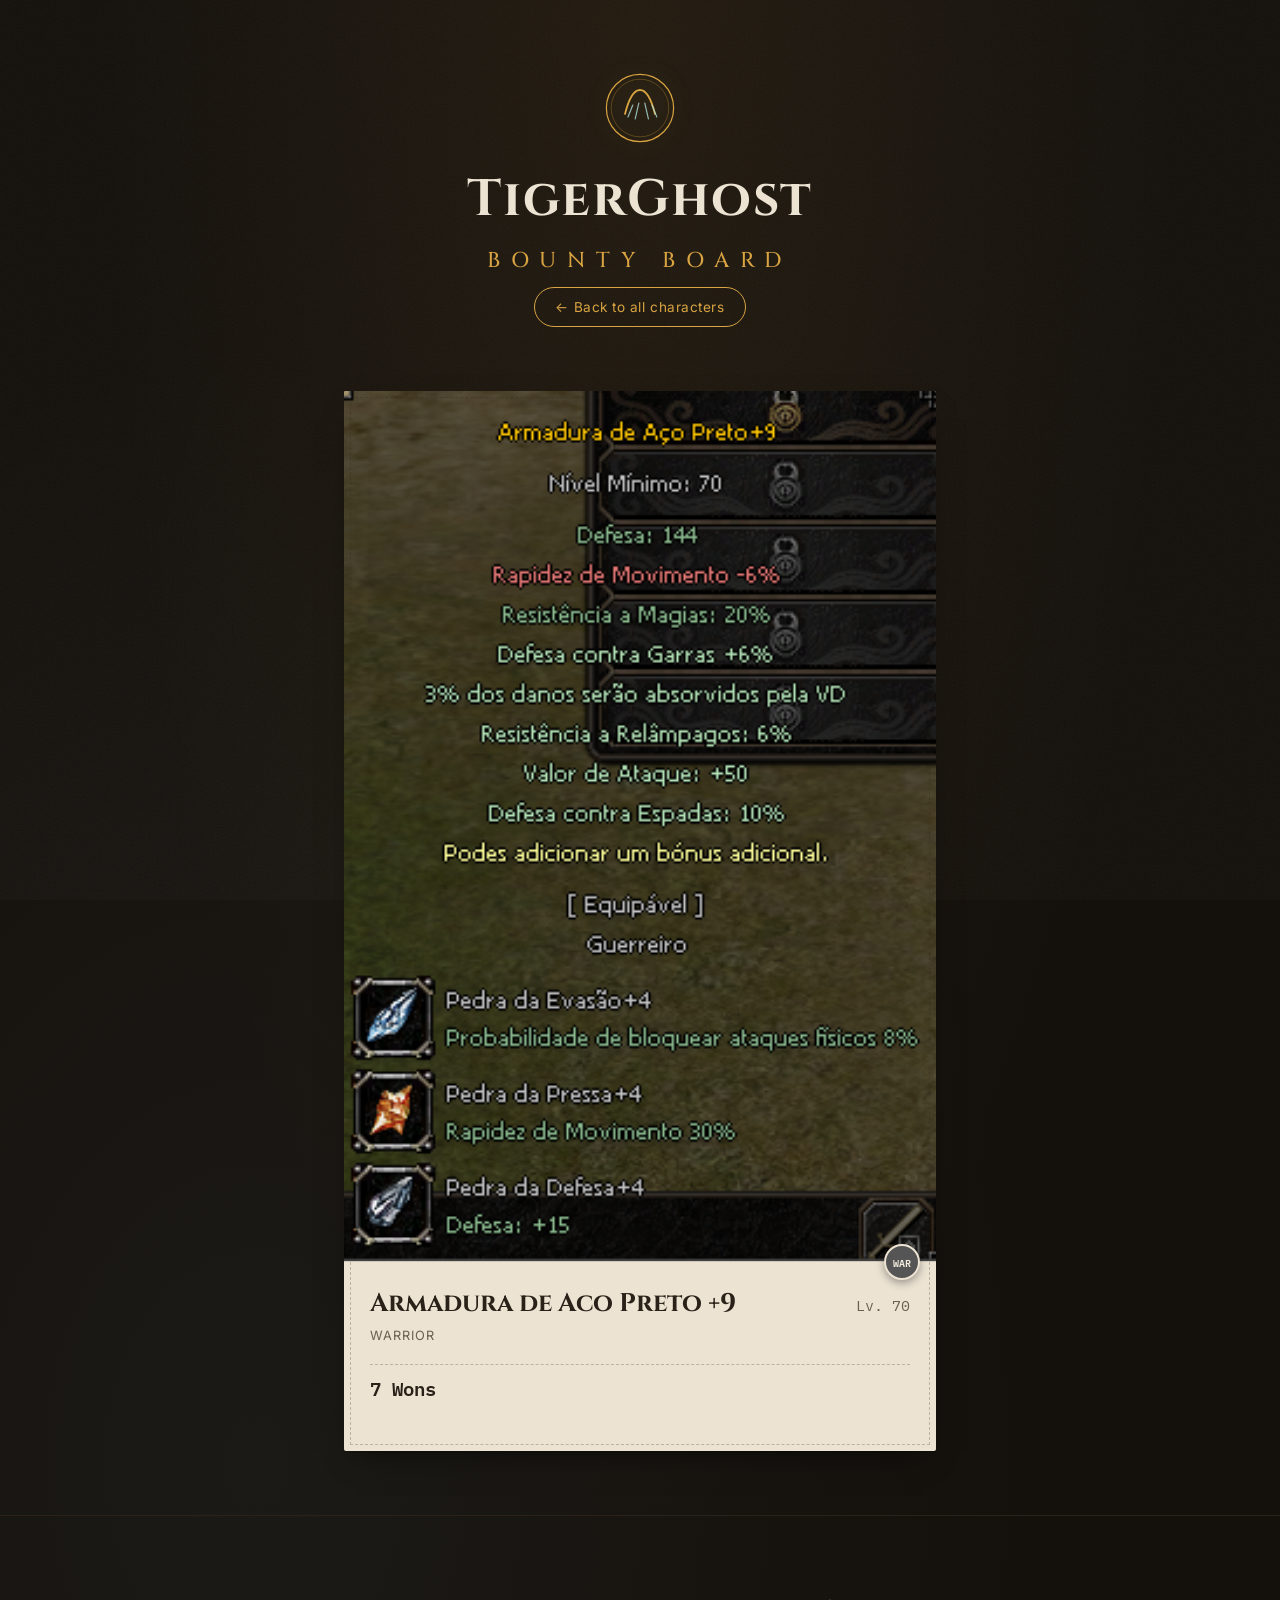
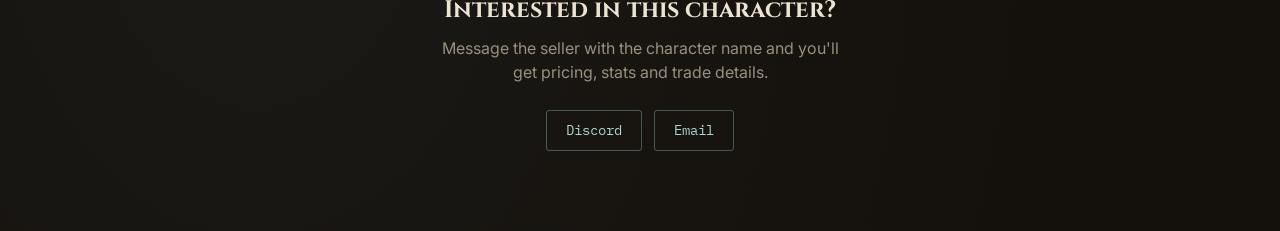
==== character.html @ cb84a80d "Added images to the itens, descriptions and categorized them" ====
<!DOCTYPE html>
<html lang="en">
<head>
<meta charset="UTF-8">
<meta name="viewport" content="width=device-width, initial-scale=1.0">
<title>Character Details — TigerGhost Bounty Board</title>
<link rel="preconnect" href="https://fonts.googleapis.com">
<link href="https://fonts.googleapis.com/css2?family=Cinzel:wght@500;700&family=IBM+Plex+Mono:wght@500;600&family=Inter:wght@400;500;600&display=swap" rel="stylesheet">
<link rel="stylesheet" href="style.css">
</head>
<body>

<div class="grain"></div>

<header class="site-head">
  <div class="seal">
    <svg viewBox="0 0 120 120" width="72" height="72" aria-hidden="true">
      <circle cx="60" cy="60" r="56" fill="none" stroke="var(--gold)" stroke-width="2"/>
      <circle cx="60" cy="60" r="48" fill="none" stroke="var(--gold)" stroke-width="1" opacity="0.5"/>
      <path d="M35 70 Q45 30 60 30 Q75 30 85 70" fill="none" stroke="var(--gold)" stroke-width="3" stroke-linecap="round"/>
      <path d="M40 75 L48 55 M52 78 L58 52 M68 52 L74 78 M80 55 L88 75" stroke="var(--ghost)" stroke-width="2" stroke-linecap="round" opacity="0.85"/>
    </svg>
  </div>
  <h1>TigerGhost <span>Bounty&nbsp;Board</span></h1>
  <a class="contact-pill" href="index.html#characters">← Back to all characters</a>
</header>

<section id="detail">
  <main class="detail-wrap" id="detailWrap">
    <!-- filled by character.js -->
  </main>
</section>

<footer id="contact" class="contact">
  <h2>Interested in this character?</h2>
  <p>Message the seller with the character name and you'll get pricing, stats and trade details.</p>
  <div class="contact-methods" id="contactMethods">
    <!-- filled from listings.js CONTACT object -->
  </div>
</footer>

<script src="listings.js"></script>
<script src="character.js"></script>
</body>
</html>
---- style.css ----
:root {
  --bg: #14100c;
  --bg-raised: #1c1712;
  --paper: #ece3d3;
  --paper-dark: #ddd0b6;
  --ink: #2a2118;
  --gold: #d9a441;
  --ghost: #a9d6d1;
  --muted: #9a8f7d;

  --warrior: #b23a3a;
  --ninja: #5c7a78;
  --sura: #7c5cbf;
  --shaman: #4c9a6a;
  --lycan: #b08a58;

  --font-display: 'Cinzel', serif;
  --font-body: 'Inter', sans-serif;
  --font-mono: 'IBM Plex Mono', monospace;
}

* { box-sizing: border-box; }

html { scroll-behavior: smooth; }

body {
  margin: 0;
  background: var(--bg);
  background-image:
    radial-gradient(ellipse at top, rgba(217,164,65,0.07), transparent 60%),
    radial-gradient(ellipse at 20% 80%, rgba(169,214,209,0.05), transparent 55%);
  color: var(--paper);
  font-family: var(--font-body);
  line-height: 1.5;
}

.grain {
  position: fixed;
  inset: 0;
  pointer-events: none;
  opacity: 0.05;
  z-index: 1;
  background-image: url("data:image/svg+xml,%3Csvg xmlns='http://www.w3.org/2000/svg' width='100' height='100'%3E%3Cfilter id='n'%3E%3CfeTurbulence type='fractalNoise' baseFrequency='0.9' numOctaves='2' stitchTiles='stitch'/%3E%3C/filter%3E%3Crect width='100%25' height='100%25' filter='url(%23n)'/%3E%3C/svg%3E");
}

/* ---------- Header ---------- */

.site-head {
  text-align: center;
  padding: 4.5rem 1.5rem 2.5rem;
  position: relative;
  z-index: 2;
}

.seal { margin-bottom: 0.75rem; filter: drop-shadow(0 0 10px rgba(217,164,65,0.25)); }

.site-head h1 {
  font-family: var(--font-display);
  font-weight: 700;
  font-size: clamp(2.1rem, 5vw, 3.2rem);
  letter-spacing: 0.04em;
  margin: 0.2rem 0 0.6rem;
  color: var(--paper);
}

.site-head h1 span {
  display: block;
  font-size: 0.42em;
  font-weight: 500;
  letter-spacing: 0.5em;
  color: var(--gold);
  text-transform: uppercase;
  margin-top: 0.4rem;
}

.tagline {
  color: var(--muted);
  font-size: 0.98rem;
  max-width: 32ch;
  margin: 0 auto 1.6rem;
}

.contact-pill {
  display: inline-block;
  border: 1px solid var(--gold);
  color: var(--gold);
  text-decoration: none;
  font-size: 0.85rem;
  letter-spacing: 0.04em;
  padding: 0.55rem 1.3rem;
  border-radius: 999px;
  transition: background 0.2s ease, color 0.2s ease;
}
.contact-pill:hover { background: var(--gold); color: #1c1712; }

.section-nav {
  display: flex;
  justify-content: center;
  gap: 1.5rem;
  margin-top: 1.4rem;
  font-family: var(--font-mono);
  font-size: 0.72rem;
  letter-spacing: 0.08em;
  text-transform: uppercase;
}

.section-nav a {
  color: var(--muted);
  text-decoration: none;
  border-bottom: 1px solid transparent;
  padding-bottom: 2px;
  transition: color 0.2s ease, border-color 0.2s ease;
}

.section-nav a:hover { color: var(--ghost); border-color: var(--ghost); }

.section-eyebrow {
  text-align: center;
  font-family: var(--font-mono);
  font-size: 0.7rem;
  letter-spacing: 0.14em;
  text-transform: uppercase;
  color: var(--gold);
  margin: 0 0 0.5rem;
}

.accounts-section {
  padding-top: 1.5rem;
  border-top: 1px solid #2a2118;
}

.section-title {
  text-align: center;
  font-family: var(--font-display);
  font-size: 1.7rem;
  margin: 0 0 0.4rem;
}

.section-sub {
  text-align: center;
  color: var(--muted);
  font-size: 0.92rem;
  max-width: 40ch;
  margin: 0 auto 2rem;
}

/* ---------- Filters ---------- */

.filters {
  display: flex;
  justify-content: center;
  flex-wrap: wrap;
  gap: 0.6rem;
  padding: 0 1.5rem 2.5rem;
  position: relative;
  z-index: 2;
}

.filter-btn {
  font-family: var(--font-mono);
  font-size: 0.75rem;
  letter-spacing: 0.08em;
  text-transform: uppercase;
  background: transparent;
  color: var(--muted);
  border: 1px solid #3a322a;
  padding: 0.5rem 1.1rem;
  border-radius: 3px;
  cursor: pointer;
  transition: border-color 0.2s ease, color 0.2s ease, background 0.2s ease;
}

.filter-btn:hover { color: var(--paper); border-color: var(--muted); }

.filter-btn.is-active {
  color: #1c1712;
  background: var(--gold);
  border-color: var(--gold);
  font-weight: 600;
}

.filter-btn:focus-visible,
.contact-pill:focus-visible,
.card:focus-visible {
  outline: 2px solid var(--ghost);
  outline-offset: 2px;
}

/* ---------- Board / Cards ---------- */

.board {
  display: grid;
  grid-template-columns: repeat(auto-fill, minmax(260px, 1fr));
  gap: 1.6rem;
  max-width: 1180px;
  margin: 0 auto;
  padding: 0 1.5rem 3rem;
  position: relative;
  z-index: 2;
}

.card {
  background: var(--paper);
  color: var(--ink);
  border-radius: 2px;
  overflow: hidden;
  position: relative;
  box-shadow: 0 14px 30px -14px rgba(0,0,0,0.6), 0 2px 0 rgba(0,0,0,0.15);
  transform: rotate(var(--tilt, 0deg));
  transition: transform 0.25s ease, box-shadow 0.25s ease;
  animation: rise 0.5s ease both;
}

.card:hover {
  transform: rotate(0deg) translateY(-4px);
  box-shadow: 0 20px 36px -14px rgba(0,0,0,0.65), 0 2px 0 rgba(0,0,0,0.15);
}

.card::before {
  content: "";
  position: absolute;
  inset: 6px;
  border: 1px dashed rgba(42,33,24,0.25);
  pointer-events: none;
}

.card-img-wrap {
  aspect-ratio: 4 / 3;
  overflow: hidden;
  background: #0000;
  border-bottom: 1px solid rgba(42,33,24,0.15);
}

.card-img-wrap img {
  width: 100%;
  height: 100%;
  object-fit: cover;
  display: block;
}

.card-body { padding: 1rem 1.15rem 1.2rem; position: relative; }

.class-badge {
  position: absolute;
  top: -18px;
  right: 1rem;
  width: 36px;
  height: 36px;
  border-radius: 50%;
  display: grid;
  place-items: center;
  color: #f4ede0;
  font-family: var(--font-mono);
  font-size: 0.62rem;
  font-weight: 600;
  text-transform: uppercase;
  border: 2px solid var(--paper);
  box-shadow: 0 3px 8px rgba(0,0,0,0.35);
}

.card-top-row {
  display: flex;
  justify-content: space-between;
  align-items: baseline;
  gap: 0.5rem;
  margin-bottom: 0.15rem;
}

.char-name {
  font-family: var(--font-display);
  font-weight: 700;
  font-size: 1.15rem;
  margin: 0;
}

.char-level {
  font-family: var(--font-mono);
  font-size: 0.78rem;
  color: #6b5f4d;
  white-space: nowrap;
}

.char-class {
  font-size: 0.72rem;
  letter-spacing: 0.08em;
  text-transform: uppercase;
  color: #6b5f4d;
  margin: 0 0 0.55rem;
}

.char-notes {
  font-size: 0.88rem;
  color: #4a3f30;
  margin: 0 0 0.7rem;
}

.char-price {
  font-family: var(--font-mono);
  font-weight: 600;
  font-size: 1rem;
  color: #2a2118;
  border-top: 1px dashed rgba(42,33,24,0.25);
  padding-top: 0.6rem;
}

@keyframes rise {
  from { opacity: 0; transform: translateY(14px) rotate(var(--tilt, 0deg)); }
  to   { opacity: 1; transform: translateY(0) rotate(var(--tilt, 0deg)); }
}

.empty-state {
  text-align: center;
  color: var(--muted);
  font-family: var(--font-mono);
  font-size: 0.9rem;
  padding-bottom: 4rem;
}

.acc-board {
  display: grid;
  grid-template-columns: repeat(auto-fill, minmax(280px, 1fr));
  gap: 1.6rem;
  max-width: 1180px;
  margin: 0 auto;
  padding: 0 1.5rem 3.5rem;
}

.acc-char-list {
  list-style: none;
  margin: 0 0 0.7rem;
  padding: 0;
  font-size: 0.85rem;
  color: #4a3f30;
}

.acc-char-list li {
  display: flex;
  align-items: center;
  gap: 0.45rem;
  padding: 0.2rem 0;
}

.acc-dot {
  width: 8px;
  height: 8px;
  border-radius: 50%;
  flex: none;
}

/* ---------- Character Detail ---------- */

.detail-wrap {
  max-width: 640px;
  margin: 0 auto;
  padding: 1.5rem 1.5rem 4rem;
  position: relative;
  z-index: 2;
}

.detail-card {
  background: var(--paper);
  color: var(--ink);
  border-radius: 2px;
  overflow: hidden;
  position: relative;
  box-shadow: 0 14px 30px -14px rgba(0,0,0,0.6), 0 2px 0 rgba(0,0,0,0.15);
  animation: rise 0.5s ease both;
}

.detail-card::before {
  content: "";
  position: absolute;
  inset: 6px;
  border: 1px dashed rgba(42,33,24,0.25);
  pointer-events: none;
}

.detail-img-wrap {
  overflow: hidden;
  border-bottom: 1px solid rgba(42,33,24,0.15);
}

.detail-img-wrap img {
  width: 100%;
  height: auto;
  display: block;
}

.detail-body {
  padding: 1.4rem 1.6rem 1.8rem;
  position: relative;
}

.detail-body .char-name { font-size: 1.6rem; }
.detail-body .char-level { font-size: 0.95rem; }
.detail-body .char-class { font-size: 0.8rem; margin-bottom: 0.9rem; }
.detail-body .char-notes { font-size: 1rem; margin-bottom: 1.1rem; }
.detail-body .char-price { font-size: 1.2rem; }

/* ---------- Contact ---------- */

.contact {
  text-align: center;
  padding: 3.5rem 1.5rem 5rem;
  border-top: 1px solid #2a2118;
  position: relative;
  z-index: 2;
}

.contact h2 {
  font-family: var(--font-display);
  font-size: 1.5rem;
  margin-bottom: 0.5rem;
}

.contact p {
  color: var(--muted);
  max-width: 40ch;
  margin: 0 auto 1.6rem;
}

.contact-methods {
  display: flex;
  flex-wrap: wrap;
  gap: 0.7rem;
  justify-content: center;
}

.contact-methods a {
  font-family: var(--font-mono);
  font-size: 0.85rem;
  color: var(--ghost);
  border: 1px solid rgba(169,214,209,0.35);
  padding: 0.6rem 1.2rem;
  border-radius: 3px;
  text-decoration: none;
  transition: background 0.2s ease, color 0.2s ease;
}

.contact-methods a:hover { background: var(--ghost); color: #1c1712; }

@media (prefers-reduced-motion: reduce) {
  html { scroll-behavior: auto; }
  .card { animation: none; }
  .card, .filter-btn, .contact-pill, .contact-methods a { transition: none; }
}

@media (max-width: 480px) {
  .site-head { padding: 3.5rem 1.2rem 2rem; }
  .board { padding: 0 1.2rem 2.5rem; }
}
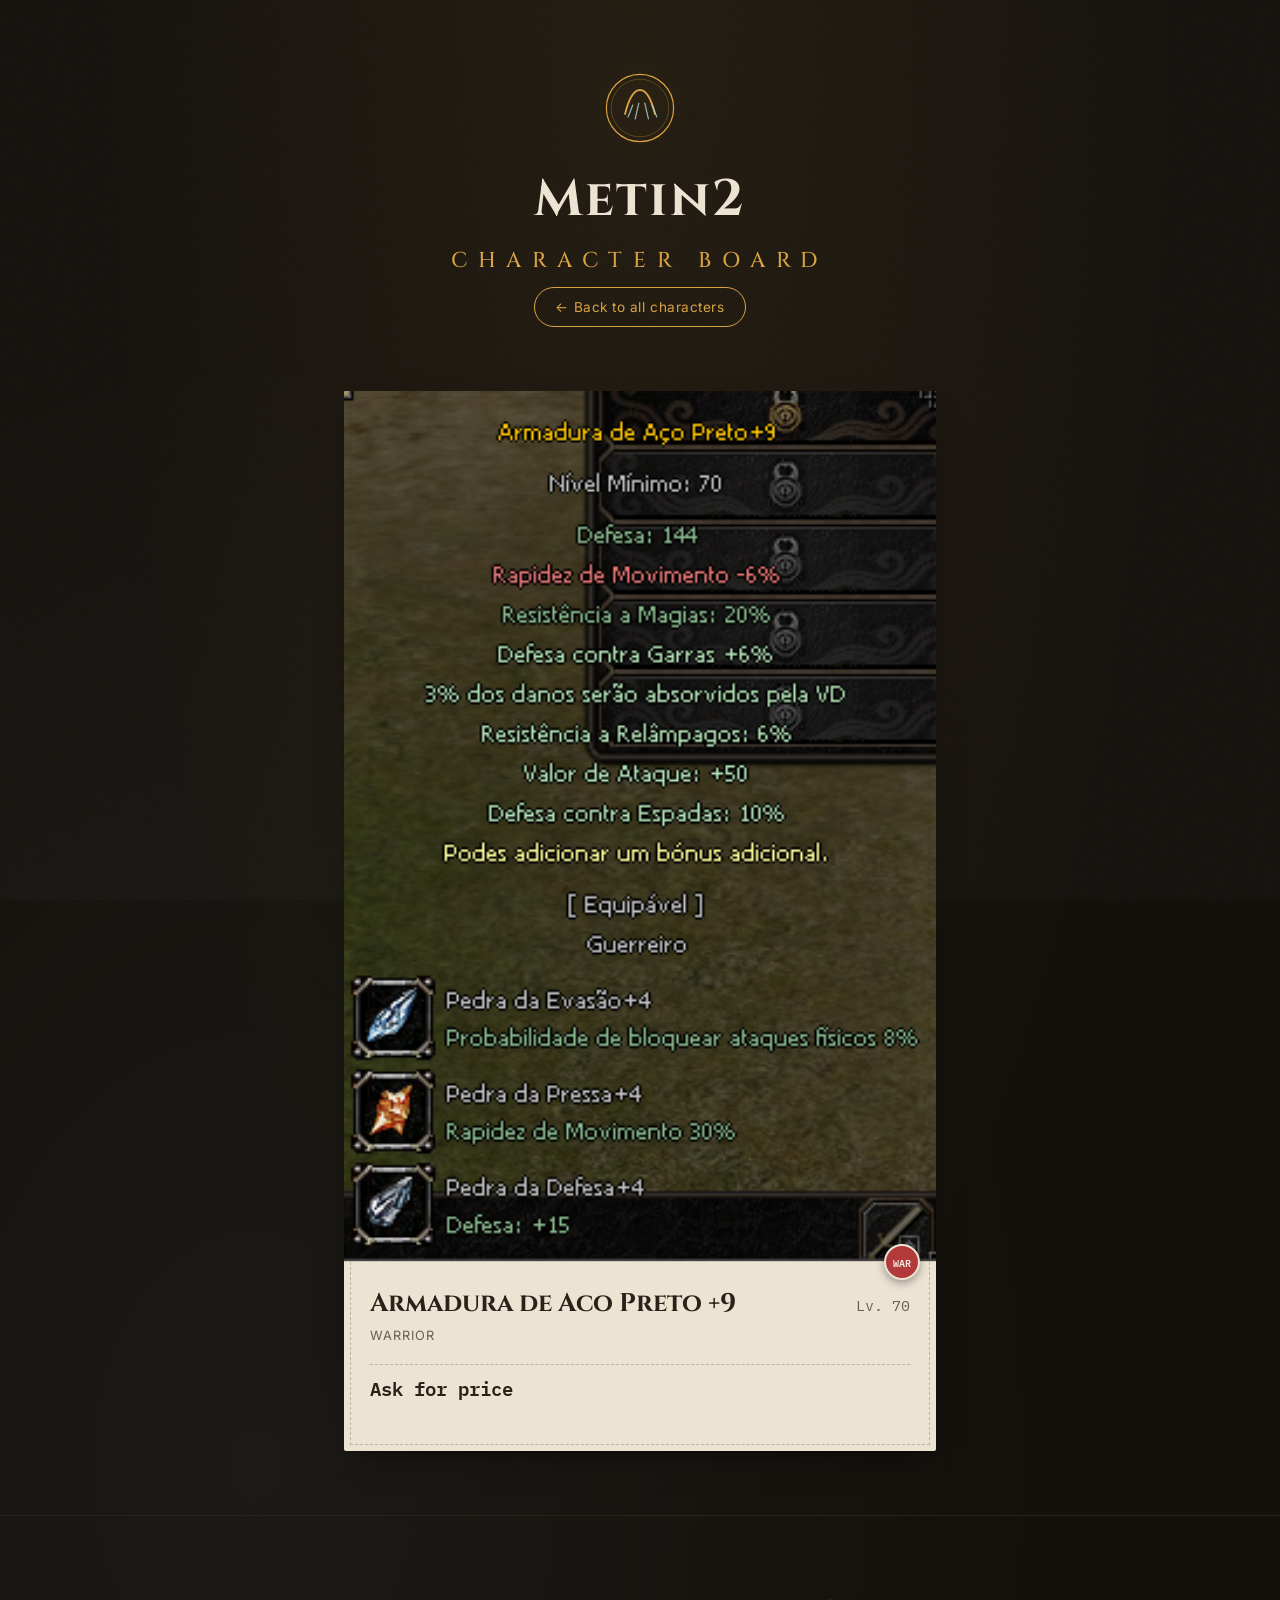
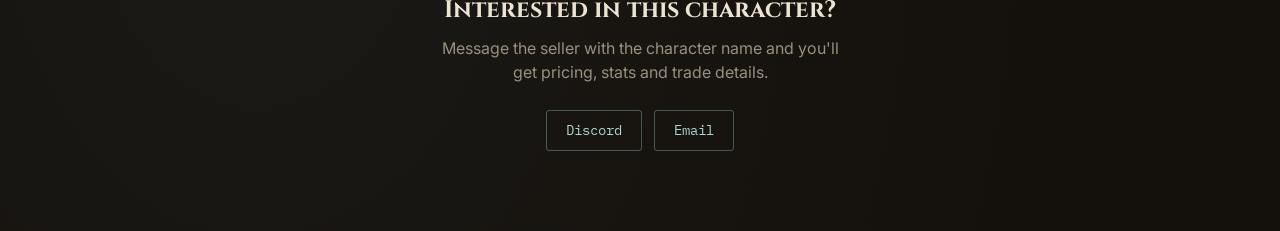
==== commit 3bd6c5c2: "Code refactoured" ====
--- a/character.html
+++ b/character.html
@@ -21,7 +21,7 @@
       <path d="M40 75 L48 55 M52 78 L58 52 M68 52 L74 78 M80 55 L88 75" stroke="var(--ghost)" stroke-width="2" stroke-linecap="round" opacity="0.85"/>
     </svg>
   </div>
-  <h1>TigerGhost <span>Bounty&nbsp;Board</span></h1>
+  <h1>Metin2 <span>Character&nbsp;Board</span></h1>
   <a class="contact-pill" href="index.html#characters">← Back to all characters</a>
 </header>
 
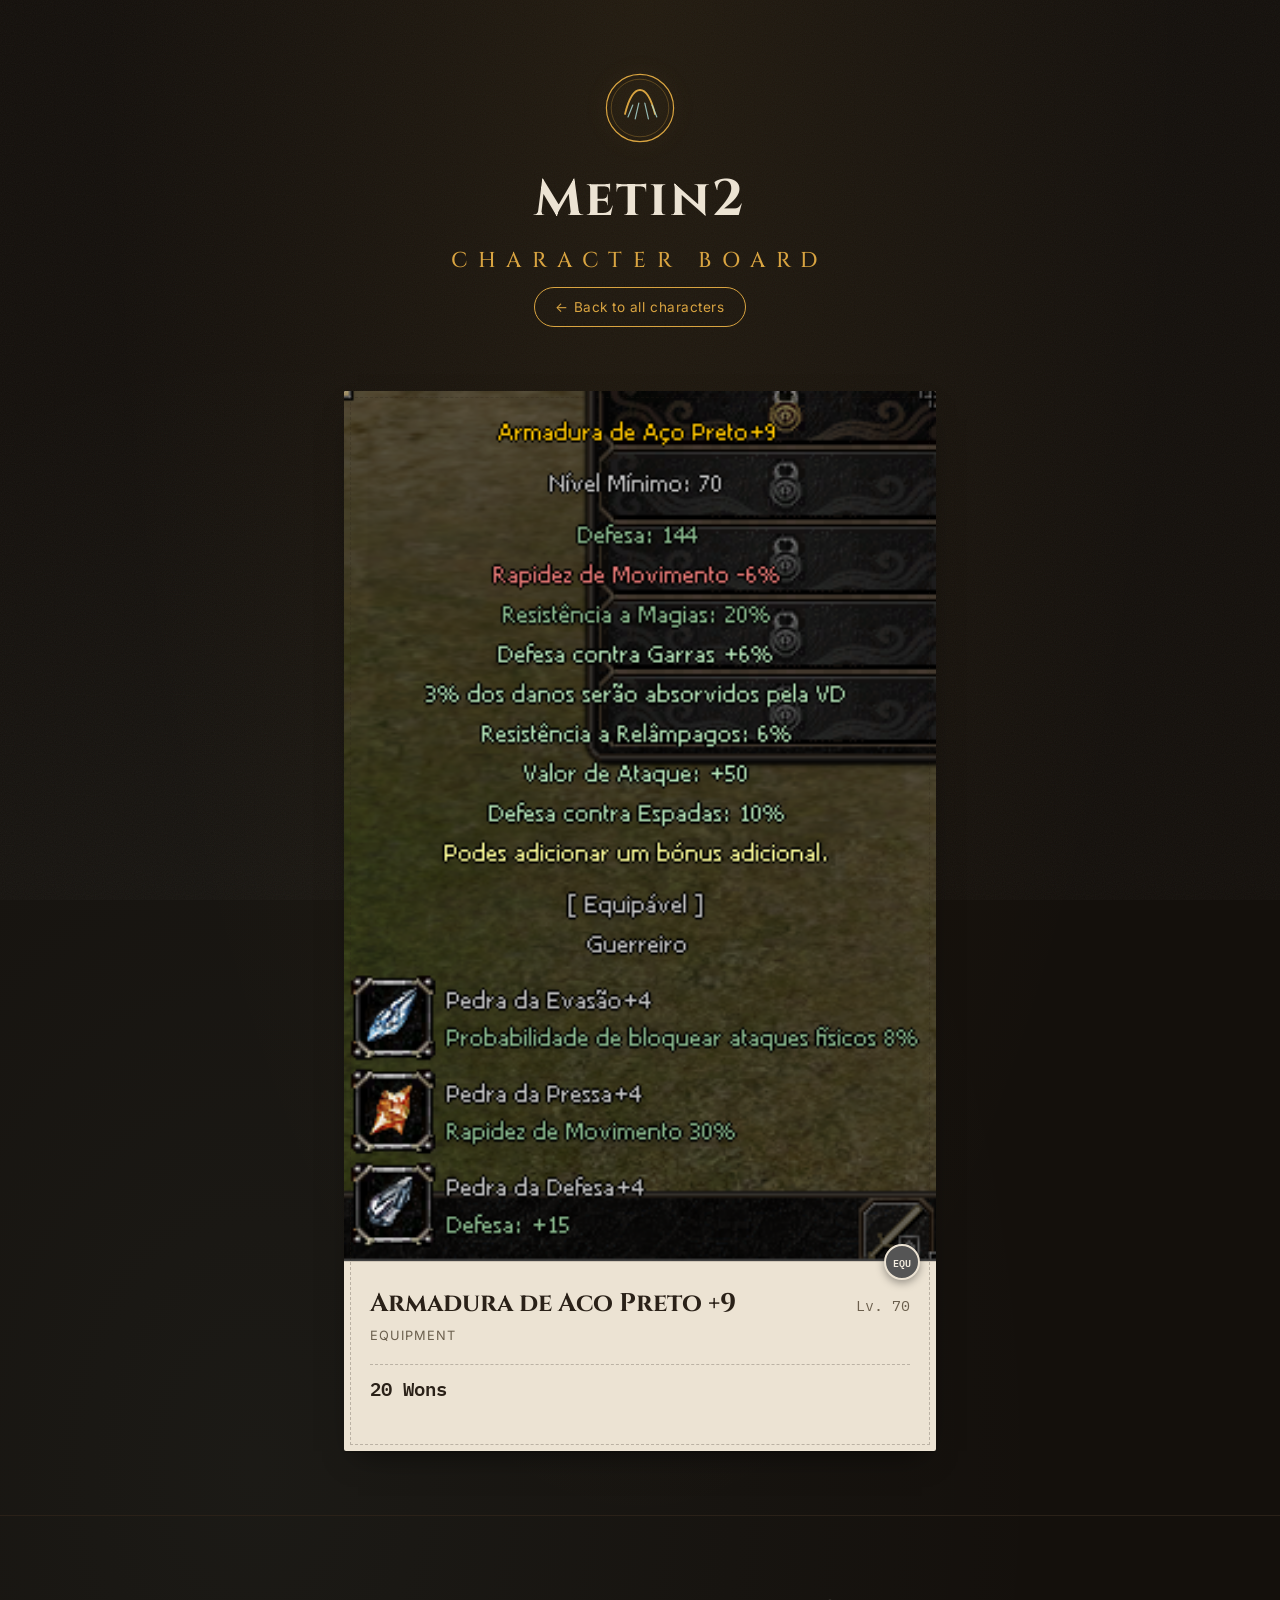
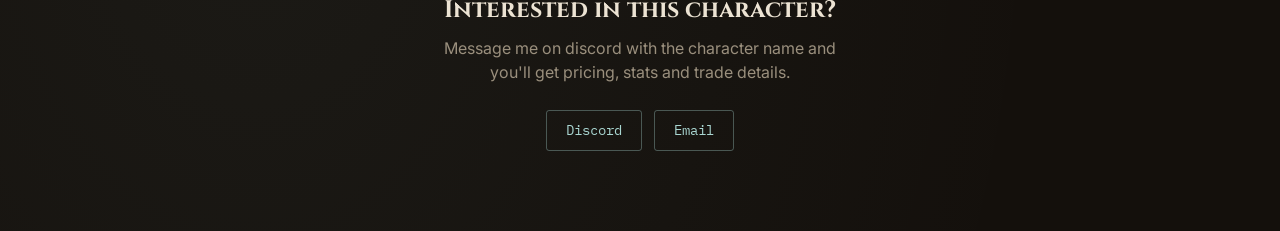
==== commit 497c4ae6: "safira" ====
--- a/character.html
+++ b/character.html
@@ -33,7 +33,7 @@
 
 <footer id="contact" class="contact">
   <h2>Interested in this character?</h2>
-  <p>Message the seller with the character name and you'll get pricing, stats and trade details.</p>
+  <p>Message me on discord with the character name and you'll get pricing, stats and trade details.</p>
   <div class="contact-methods" id="contactMethods">
     <!-- filled from listings.js CONTACT object -->
   </div>
